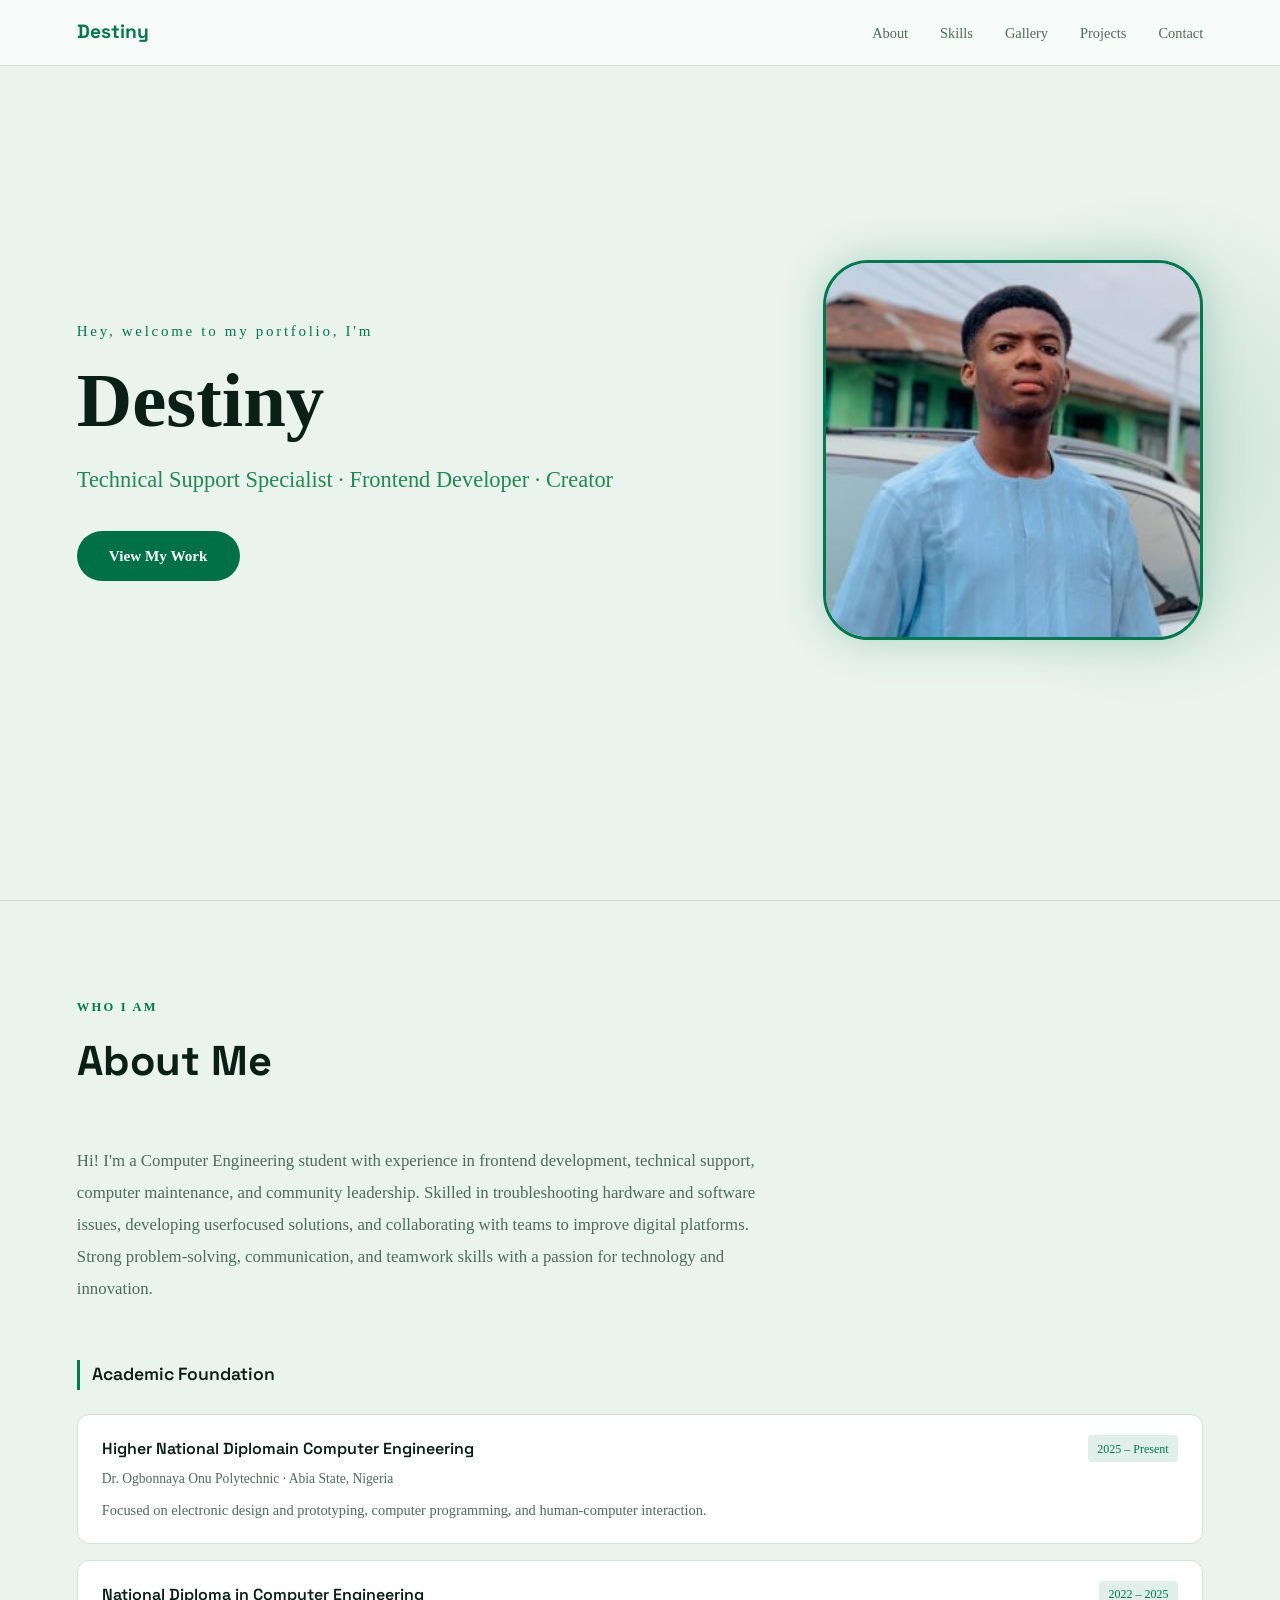
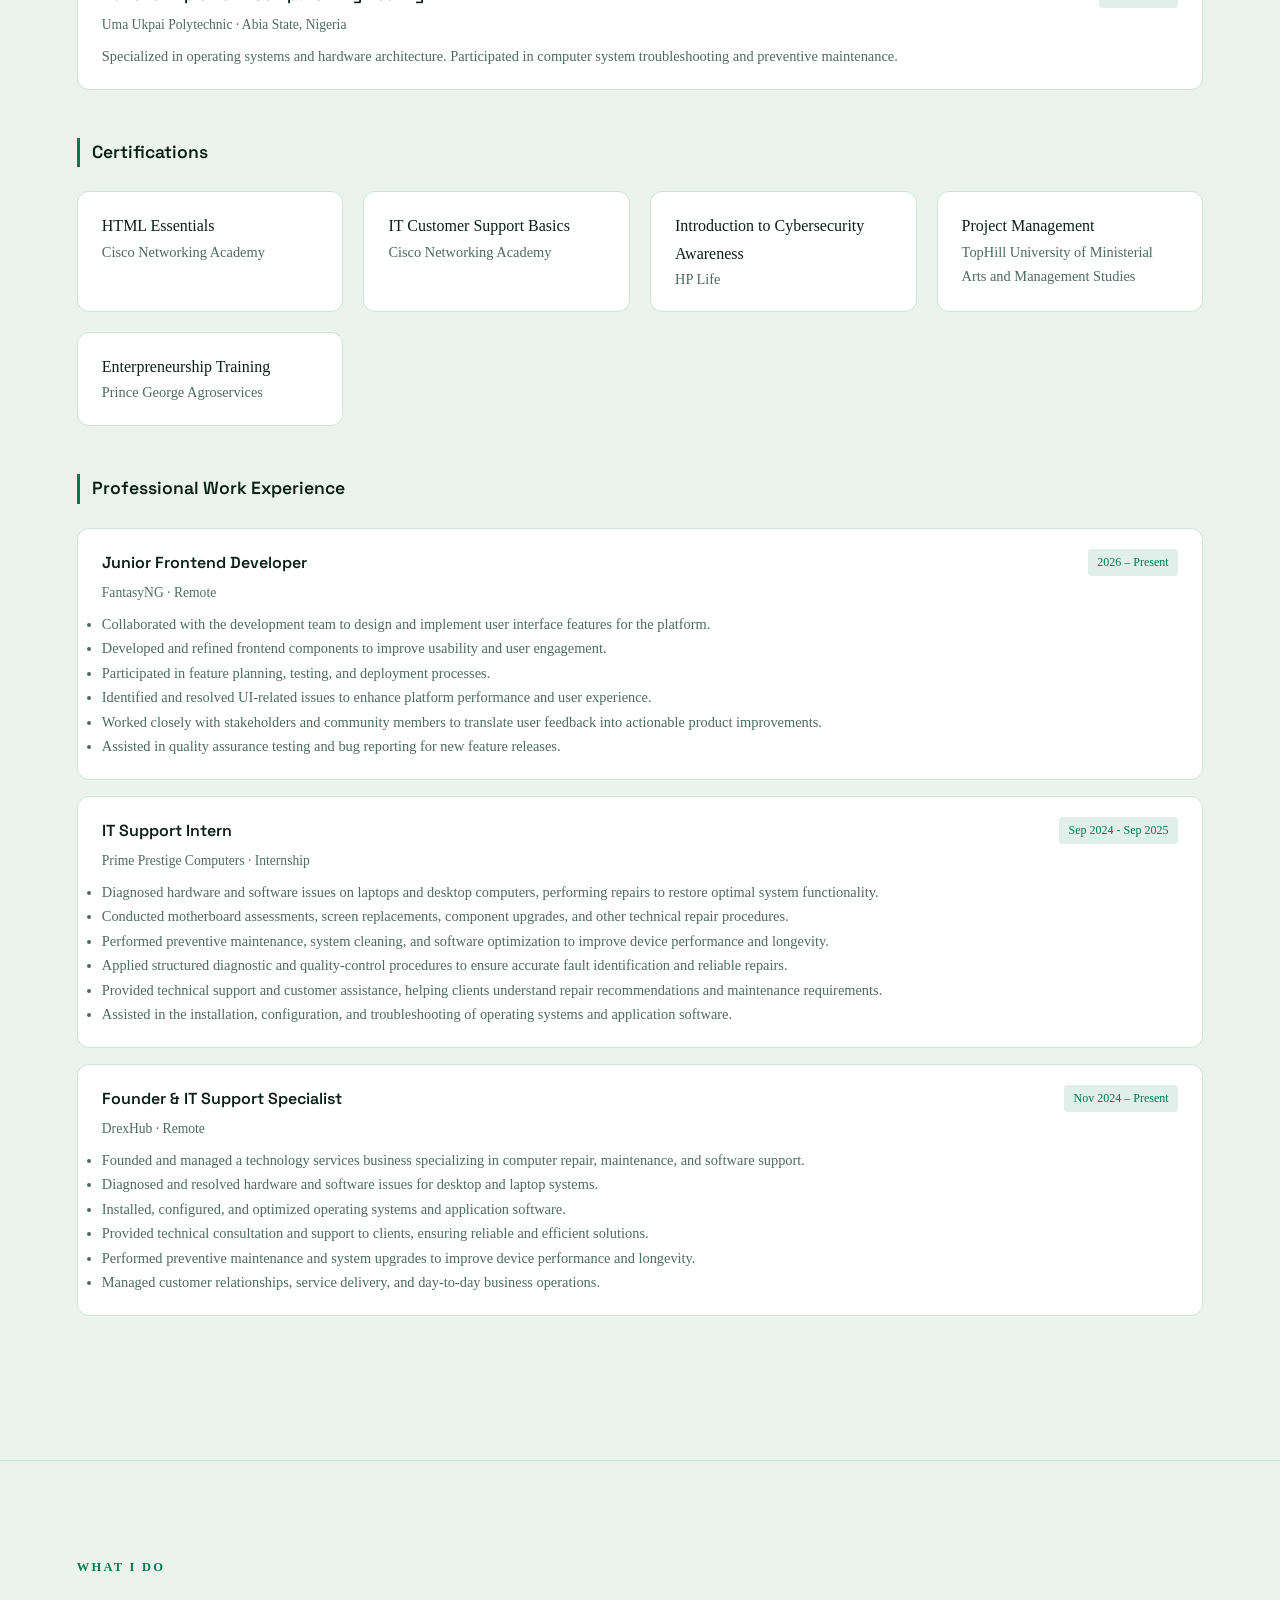
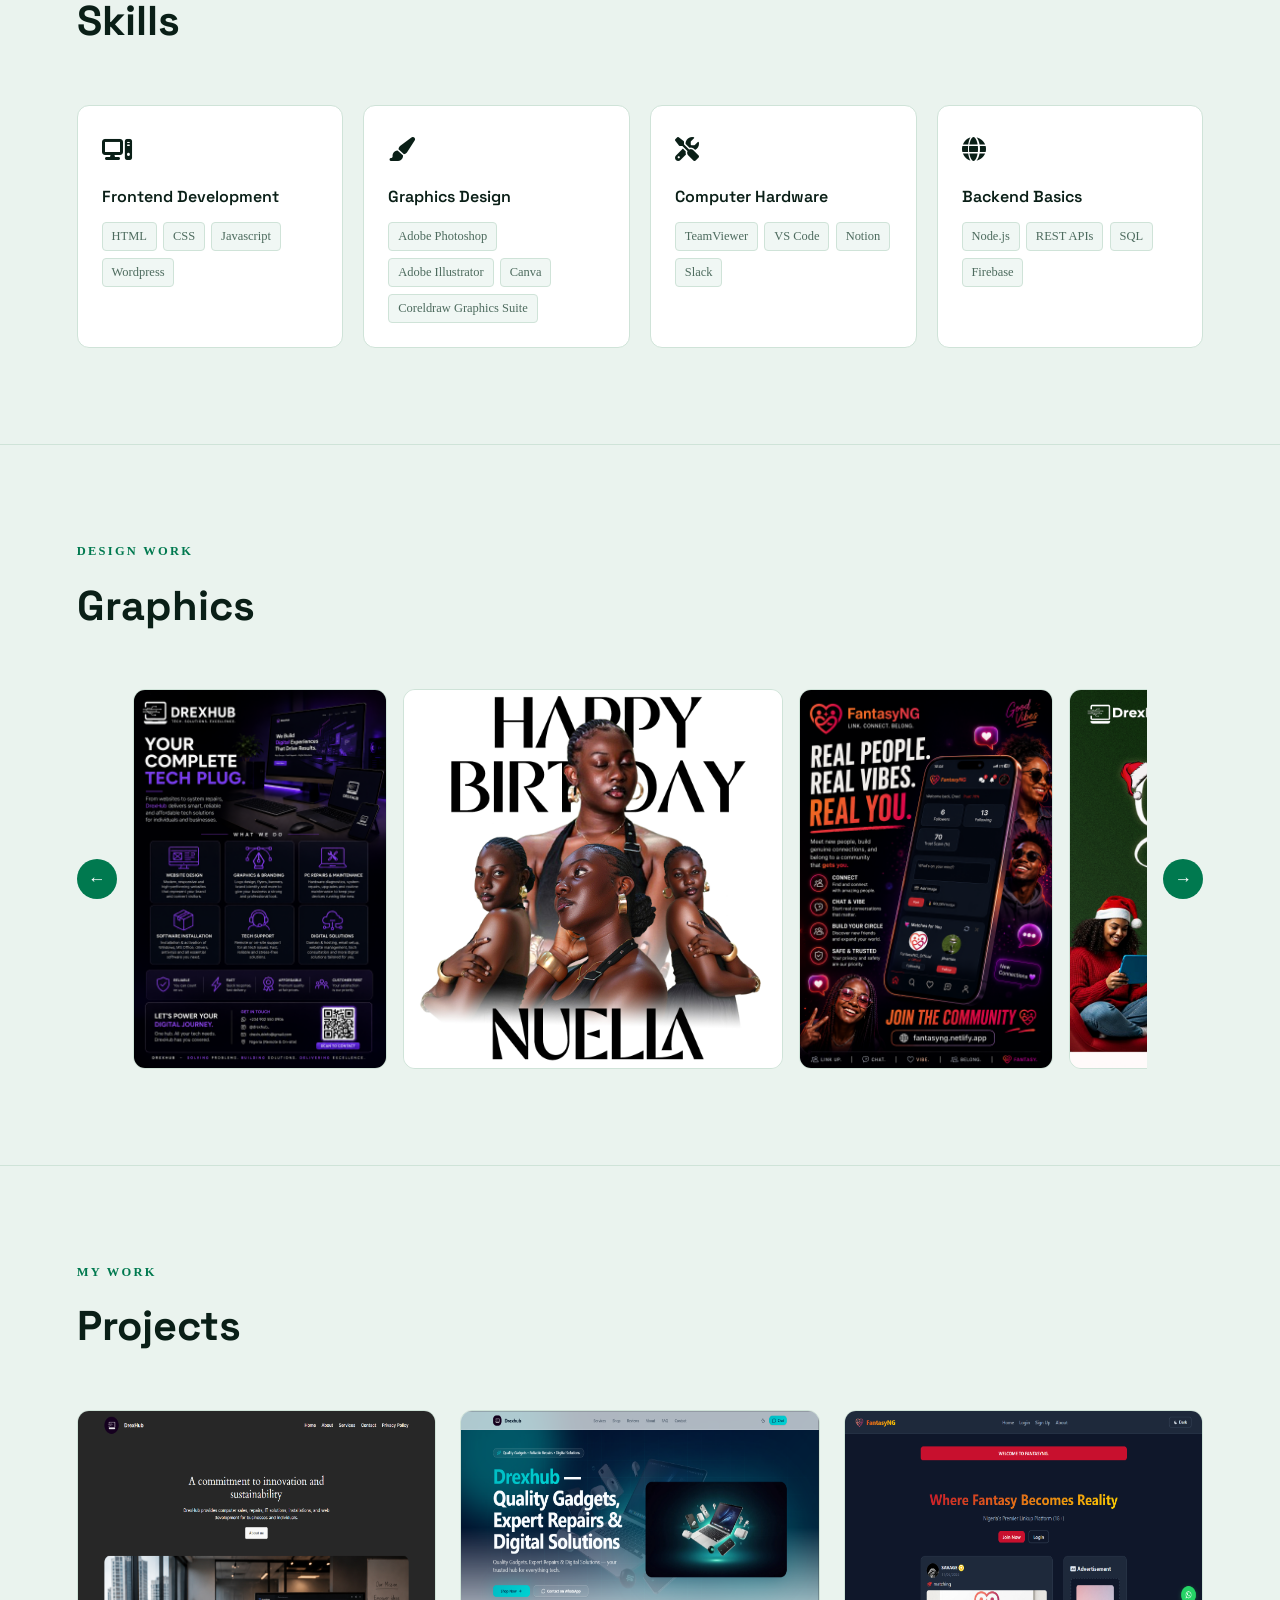
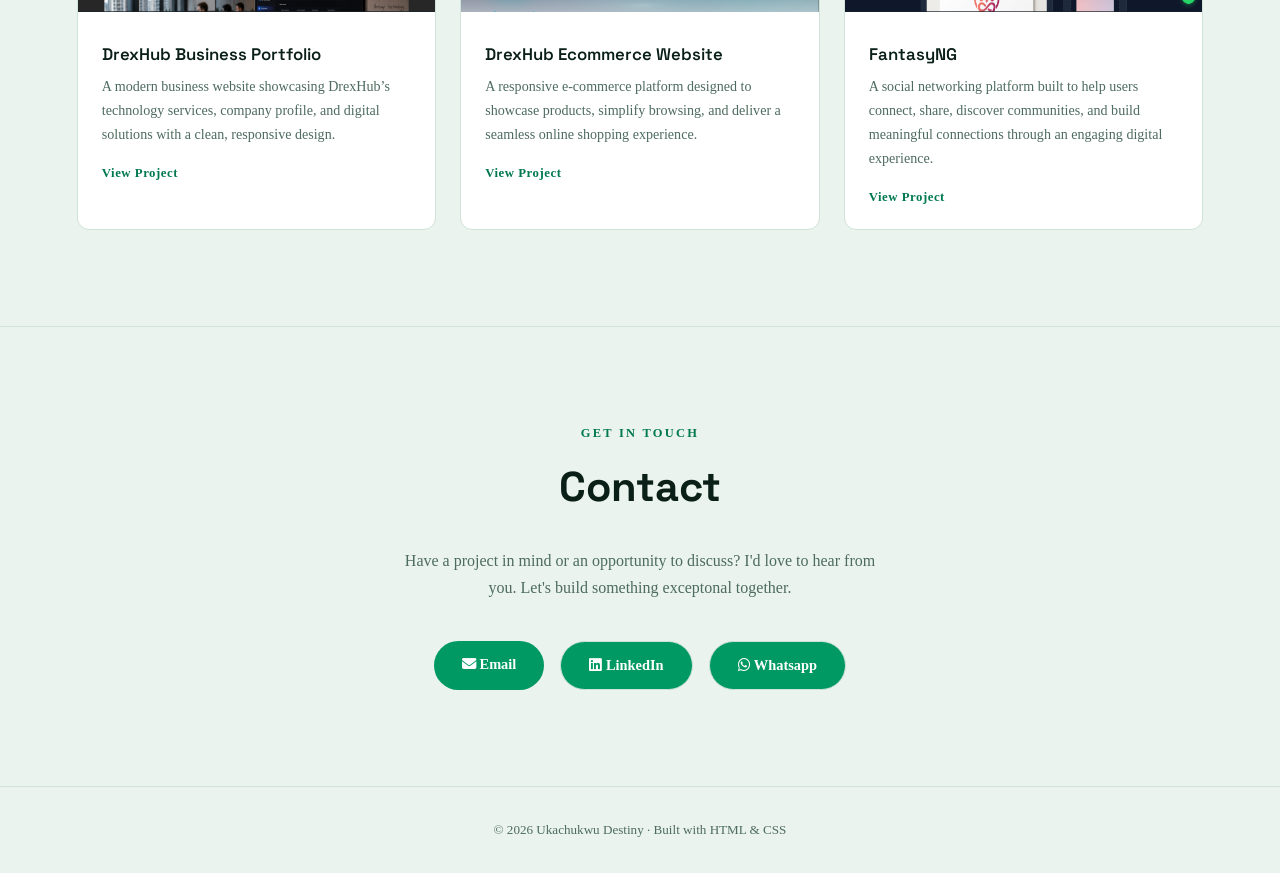
==== index.html @ 44b06218 "finale" ====
<!DOCTYPE html>
<html lang="en">
<head>
  <meta charset="UTF-8">
  <meta name="viewport" content="width=device-width, initial-scale=1.0">
  <title>My Portfolio</title>
  <link rel="stylesheet" href="https://cdnjs.cloudflare.com/ajax/libs/font-awesome/6.5.0/css/all.min.css">
  <link href="https://fonts.googleapis.com/css2?family=Space+Grotesk:wght@400;600;700&family=Inter:wght@300;400;500&display=swap" rel="stylesheet"/>
  <link href="styles.css" rel="stylesheet">
</head>
<body>

  <!-- NAV -->

  <nav>
    <a href="#hero" class="nav-logo">Destiny</a>
    <ul class="nav-links">
      <li><a href="#about">About</a></li>
      <li><a href="#skills">Skills</a></li>
      <li><a href="#gallery">Gallery</a></li>
      <li><a href="#projects">Projects</a></li>
      <li><a href="#contact">Contact</a></li>
    </ul>
  </nav>

  <!-- HERO -->

  <section id="hero" class="fade-up">
    <div class="hero-content">
      <p class="hero-eyebrow">Hey, welcome to my portfolio, I'm</p>
      <h1 class="hero-name">Destiny</h1>
      <p class="hero-title">Technical Support Specialist · Frontend Developer · Creator</p>
      <a href="#projects" class="hero-cta">View My Work</a>
    </div>

    <img src="images/me.png" alt="Ukachukwu Destiny" class="hero-img">

    <div class="hero-bg-circle"></div>
  </section>

  <hr class="divider"/>

  <!-- ABOUT -->

  <section id="about" class="fade-up">
    <p class="section-label">Who I Am</p>
    <h2 class="section-title">About Me</h2>

<p class="about-intro fade-up">
  Hi! I'm a Computer Engineering student with experience in frontend development, technical support, computer maintenance, and community leadership. Skilled in troubleshooting hardware and software issues, developing userfocused solutions, and collaborating with teams to improve digital platforms. Strong problem-solving, communication, and teamwork skills with a passion for technology and innovation.
</p>

<!-- Education -->
<div class="about-block fade-up">
  <h3 class="about-block-title">Academic Foundation</h3>
  <div class="timeline">
    <div class="timeline-card">
      <div class="timeline-card-header">
        <h4>Higher National Diplomain Computer Engineering</h4>
        <span class="timeline-badge">2025 – Present</span>
      </div>
      <p class="timeline-sub">Dr. Ogbonnaya Onu Polytechnic · Abia State, Nigeria</p>
      <p class="timeline-desc">Focused on electronic design and prototyping, computer programming, and human-computer interaction.</p>
    </div>
    <div class="timeline-card">
      <div class="timeline-card-header">
        <h4>National Diploma in Computer Engineering</h4>
        <span class="timeline-badge">2022 – 2025</span>
      </div>
      <p class="timeline-sub">Uma Ukpai Polytechnic · Abia State, Nigeria</p>
      <p class="timeline-desc">Specialized in operating systems and hardware architecture. Participated in computer system troubleshooting and preventive maintenance.</p>
    </div>
  </div>
</div>

<!-- Certifications -->
<div class="about-block fade-up">
  <h3 class="about-block-title">Certifications</h3>
  <div class="cert-grid">
    <div class="cert-pill">HTML Essentials
      <p class="timeline-desc">Cisco Networking Academy</p></div>
    <div class="cert-pill">IT Customer Support Basics
    <p class="timeline-desc">Cisco Networking Academy</p></div>
    <div class="cert-pill">Introduction to Cybersecurity Awareness
      <p class="timeline-desc">HP Life</p></div>
    <div class="cert-pill">Project Management
      <p class="timeline-desc">TopHill University of Ministerial Arts and Management Studies</p></div>
    <div class="cert-pill">Enterpreneurship Training
      <p class="timeline-desc">Prince George Agroservices</p></div>
  </div>
</div>

<!-- Work Experience -->
<div class="about-block fade-up">
  <h3 class="about-block-title">Professional Work Experience</h3>
  <div class="timeline">
    <div class="timeline-card">
      <div class="timeline-card-header">
        <h4>Junior Frontend Developer</h4>
        <span class="timeline-badge">2026 – Present</span>
      </div>
      <p class="timeline-sub">FantasyNG · Remote</p>
      <p class="timeline-desc">
        <ul class="timeline-desc">
            <li>Collaborated with the development team to design and implement user interface features for the platform.</li>
            <li>Developed and refined frontend components to improve usability and user engagement.</li>
            <li>Participated in feature planning, testing, and deployment processes.</li>
            <li>Identified and resolved UI-related issues to enhance platform performance and user experience.</li>
            <li>Worked closely with stakeholders and community members to translate user feedback into actionable product improvements.</li>
            <li>Assisted in quality assurance testing and bug reporting for new feature releases.</li>
        </ul></p>
    </div>
    <div class="timeline-card">
      <div class="timeline-card-header">
        <h4>IT Support Intern</h4>
        <span class="timeline-badge">Sep 2024 - Sep 2025</span>
      </div>
      <p class="timeline-sub">Prime Prestige Computers · Internship</p>
      <p class="timeline-desc">
        <ul class="timeline-desc">
            <li>Diagnosed hardware and software issues on laptops and desktop computers, performing repairs to restore optimal system functionality.</li>
            <li>Conducted motherboard assessments, screen replacements, component upgrades, and other technical repair procedures.</li>
            <li>Performed preventive maintenance, system cleaning, and software optimization to improve device performance and longevity.</li>
            <li>Applied structured diagnostic and quality-control procedures to ensure accurate fault identification and reliable repairs.</li>
            <li>Provided technical support and customer assistance, helping clients understand repair recommendations and maintenance requirements.</li>
            <li>Assisted in the installation, configuration, and troubleshooting of operating systems and application software.</li>
        </ul></p>
    </div>
    <div class="timeline-card">
      <div class="timeline-card-header">
        <h4>Founder & IT Support Specialist</h4>
        <span class="timeline-badge">Nov 2024 – Present</span>
      </div>
      <p class="timeline-sub">DrexHub · Remote</p>
      <p class="timeline-desc">
        <ul class="timeline-desc">
          <li>Founded and managed a technology services business specializing in computer repair, maintenance, and software support.</li>
          <li>Diagnosed and resolved hardware and software issues for desktop and laptop systems.</li>
          <li>Installed, configured, and optimized operating systems and application software.</li>
          <li>Provided technical consultation and support to clients, ensuring reliable and efficient solutions.</li>
          <li>Performed preventive maintenance and system upgrades to improve device performance and longevity.</li>
          <li>Managed customer relationships, service delivery, and day-to-day business operations.</li>
        </ul></p>
    </div>
  </div>
</div>

  </section>

  <hr class="divider"/>

  <!-- SKILLS -->

  <section id="skills" class="fade-up">
    <p class="section-label">What I Do</p>
    <h2 class="section-title">Skills</h2>
    <div class="skills-grid">
      <div class="skill-card">
        <div class="skill-card-icon"><i class="fa-solid fa-computer"></i></div>
        <h3>Frontend Development</h3>
        <div class="skill-tags">
          <span class="skill-tag">HTML</span>
          <span class="skill-tag">CSS</span>
          <span class="skill-tag">Javascript</span>
          <span class="skill-tag">Wordpress</span>
        </div>
      </div>
      <div class="skill-card">
        <div class="skill-card-icon"><i class="fa-solid fa-paintbrush"></i></div>
        <h3>Graphics Design</h3>
        <div class="skill-tags">
          <span class="skill-tag">Adobe Photoshop</span>
          <span class="skill-tag">Adobe Illustrator</span>
          <span class="skill-tag">Canva</span>
          <span class="skill-tag">Coreldraw Graphics Suite</span>
        </div>
      </div>
      <div class="skill-card">
        <div class="skill-card-icon"><i class="fa-solid fa-tools"></i></div>
        <h3>Computer Hardware</h3>
        <div class="skill-tags">
          <span class="skill-tag">TeamViewer</span>
          <span class="skill-tag">VS Code</span>
          <span class="skill-tag">Notion</span>
          <span class="skill-tag">Slack</span>
        </div>
      </div>
      <div class="skill-card">
        <div class="skill-card-icon"><i class="fa-solid fa-globe"></i></div>
        <h3>Backend Basics</h3>
        <div class="skill-tags">
          <span class="skill-tag">Node.js</span>
          <span class="skill-tag">REST APIs</span>
          <span class="skill-tag">SQL</span>
          <span class="skill-tag">Firebase</span>
        </div>
      </div>
    </div>
  </section>

<hr class="divider"/>

<!-- GALLERY -->

<section id="gallery" class="fade-up">
  <p class="section-label">Design Work</p>
  <h2 class="section-title">Graphics</h2>
  <div class="carousel">
    <button class="carousel-btn prev">&#8592;</button>
    <div class="carousel-track">
      <img src="images/Drexads.png" alt="Design 1">
      <img src="images/ella.jpg" alt="Design 2">
      <img src="images/Fantasy Ads.png" alt="Design 3">
      <img src="images/xmas sales.png" alt="Design 4">
      <img src="images/DrexHub July.png" alt="Design 5">
      <img src="images/Untitled-1.png" alt="Design 6">
      <img src="images/THANKS.jpg" alt="Design 7">
      <img src="images/work.jpg" alt="Design 8">
    </div>
    <button class="carousel-btn next">&#8594;</button>
  </div>
</section>

  <hr class="divider"/>

  <!-- PROJECTS -->

  <section id="projects" class="fade-up">
    <p class="section-label">My Work</p>
    <h2 class="section-title">Projects</h2>
    <div class="projects-grid">
      <div class="project-card">
        <div class="project-thumb">
          <img src="images/drexhubportfolio.png" alt="Drexhub Business Portfolio" height="100%" width="100%">
        </div>
        <div class="project-body">
          <h3>DrexHub Business Portfolio</h3>
          <p>A modern business website showcasing DrexHub’s technology services, company profile, and digital solutions with a clean, responsive design.</p>
          <div class="project-links">
            <a href="https://drexhub.vercel.app" class="project-link" target="_blank">View Project</a>
          </div>
        </div>
      </div>
      <div class="project-card">
        <div class="project-thumb">
          <img src="images/drexhubecommerce.png" alt="Drexhub Ecommerce Website" height="100%" width="100%">
        </div>
        <div class="project-body">
          <h3>DrexHub Ecommerce Website</h3>
          <p>A responsive e-commerce platform designed to showcase products, simplify browsing, and deliver a seamless online shopping experience.</p>
          <div class="project-links">
            <a href="https://drexhub.lovable.app" class="project-link" target="_blank">View Project</a>
          </div>
        </div>
      </div>
      <div class="project-card">
        <div class="project-thumb">
          <img src="images/fantasyng.png" alt="FantasyNG Website" width="100%" height="100%">
        </div>
        <div class="project-body">
          <h3>FantasyNG</h3>
          <p>A social networking platform built to help users connect, share, discover communities, and build meaningful connections through an engaging digital experience.</p>
          <div class="project-links">
            <a href="https://fantasyng.netlify.app" class="project-link" target="_blank">View Project</a>
          </div>
        </div>
      </div>
    </div>
  </section>

  <hr class="divider"/>

  <!-- CONTACT -->

  <section id="contact" class="fade-up">
    <p class="section-label">Get In Touch</p>
    <h2 class="section-title">Contact</h2>
    <p class="contact-sub">Have a project in mind or an opportunity to discuss? I'd love to hear from you. Let's build something exceptonal together.</p>
    <div class="contact-links">
      <a href="mailto:ukachukwudestiny07@gmail.com" class="contact-btn primary"><i class="fa-solid fa-envelope"></i> Email</a>
      <a href="https://linkedin.com" class="contact-btn secondary" target="_blank"><i class="fa-brands fa-linkedin"></i> LinkedIn</a>
      <a href="https://api.whatsapp.com/send/?phone=2348028017636" class="contact-btn secondary" target="_blank"><i class="fa-brands fa-whatsapp"></i> Whatsapp</a>
    </div>
  </section>

  <!-- FOOTER -->

  <footer>
    <p>© 2026 Ukachukwu Destiny · Built with HTML & CSS</p>
  </footer>

  <!-- SCRIPTS -->

<script defer>
  const observer = new IntersectionObserver((entries) => {
  entries.forEach(e => {
    if (e.isIntersecting) e.target.classList.add('visible');
  });
}, {threshold: 0.1});
document.querySelectorAll('.fade-up').forEach(el => observer.observe(el));

const track = document.querySelector('.carousel-track');
document.querySelector('.next').addEventListener('click', () => {
  track.scrollBy({left: 320, behavior: "smooth"});
});
document.querySelector('.prev').addEventListener('click', () => {
  track.scrollBy({left: -320, behavior: "smooth"});
});

</script>
</body>
</html>
---- styles.css ----
*, *::before, *::after { box-sizing: border-box; margin: 0; padding: 0; }

:root {
  --bg:        #eaf3ee;
  --surface:   #ffffff;
  --accent:    #00794f;
  --accent-dim:#a9d9c3;
  --text:      #0a1f17;
  --muted:     #4d6b5e;
  --border:    #cfe3d8;
  --radius:    12px;
}

html { scroll-behavior: smooth; }

body {
  font-family: 'Times New Roman', Times, serif;
  background: var(--bg);
  color: var(--text);
  line-height: 1.7;
}

.fade-up {
  opacity: 0;
  transform: translateY(30px);
  transition: opacity 1.5s ease, transform 1.5s ease;
}
.fade-up.visible {
  opacity: 1;
  transform: translateY(0);
}

/* ── NAV ── */
nav {
  position: fixed; top: 0; width: 100%; z-index: 100;
  background: #f7fbf9;
  backdrop-filter: blur(12px);
  border-bottom: 1px solid var(--border);
  display: flex; justify-content: space-between; align-items: center;
  padding: 1rem 6%;
}
.nav-logo {
  font-family: 'Space Grotesk', sans-serif;
  font-weight: 700; font-size: 1.2rem;
  color: var(--accent);
  text-decoration: none;
}
.nav-links { display: flex; gap: 2rem; list-style: none; }
.nav-links a {
  color: var(--muted); text-decoration: none;
  font-size: 0.9rem; font-weight: 500;
  transition: color 0.2s;
}
.nav-links a:hover { color: #007048; }


/* ── HERO ── */
#hero {
  min-height: 100vh;
  display: flex; align-items: center;
  padding: 0 6%;
  position: relative; overflow: hidden;
}
.hero-content { max-width: 700px; }
.hero-eyebrow {
  font-size: 15px; letter-spacing: 0.18em;
  color: var(--accent); font-weight: 500; margin-bottom: 1rem;
}

.hero-name {
  font-family:'Times New Roman', Times, serif;
  font-size: clamp(2.8rem, 6vw, 5rem);
  font-weight: 700; line-height: 1.05;
  margin-bottom: 0.4rem;
}
.hero-name span {
  display: inline-block;
  position: relative;
}
.hero-name span::after {
  content: '';
  position: absolute; bottom: 4px; left: 0;
  width: 100%; height: 4px;
  background: var(--accent);
  border-radius: 2px;
  box-shadow: 0 0 16px var(--accent);
  animation: glow-line 2.5s ease-in-out infinite alternate;
}
@keyframes glow-line {
  from { opacity: 0.6; box-shadow: 0 0 8px var(--accent); }
  to   { opacity: 1;   box-shadow: 0 0 24px var(--accent); }
}
.hero-title {
  font-size: clamp(1.1rem, 2vw, 1.4rem);
  color: #1f8a52; margin: 1.2rem 0 2rem;
  font-weight: 300;
}
.hero-cta {
  display: inline-block;
  padding: 0.75rem 2rem;
  background: #007048; color: #fff;
  text-decoration: none; border-radius: 100px;
  font-weight: 600; font-size: 0.95rem;
  transition: opacity 0.2s, transform 0.2s;
}
.hero-cta:hover { opacity: 0.88; transform: translateY(-2px); }
.hero-bg-circle {
  position: absolute; right: -10%; top: 50%;
  transform: translateY(-50%);
  width: 520px; height: 520px;
  background: radial-gradient(circle, #007048 0%, transparent 70%);
  opacity: 0.15;
  border-radius: 50%; pointer-events: none;
}

/* ── HERO IMAGE ── */
.hero-img {
  position: absolute;      /* takes it out of flow so it doesn't push text */
  right: 6%;               /* matches your section padding */
  top: 50%;
  transform: translateY(-50%);
  width: 380px;
  height: 380px;
  border-radius: 12%;
  object-fit: cover;
  border: 3px solid var(--accent);
  box-shadow: 0 0 40px rgba(0,121,79,0.25);
  z-index: 2;
}

/* Make space so text doesn't go under the image on desktop */
#hero { padding-right: 38%; }

/* Mobile: hide or stack it */
@media (max-width: 980px) {
  .hero-img { display: none; }   /* hide on tablet/phone. Or remove this to show it centered */
  #hero { padding-right: 6%; }   /* remove the extra space on mobile */
}

/* ── SECTIONS ── */
section { padding: 6rem 6%; }
.section-label {
  font-size: 0.78rem; letter-spacing: 0.18em;
  text-transform: uppercase; color: var(--accent);
  font-weight: 600; margin-bottom: 0.5rem;
}
.section-title {
  font-family: 'Space Grotesk', sans-serif;
  font-size: clamp(1.8rem, 3.5vw, 2.6rem);
  font-weight: 700; margin-bottom: 3rem;
}
.divider {
  border: none; border-top: 1px solid var(--border);
}

/* ── ABOUT ── */
.about-intro {
  max-width: 680px;
  color: var(--muted); font-size: 1.05rem;
  margin-bottom: 3.5rem; line-height: 1.9;
}

.about-block { margin-bottom: 3rem; }
.about-block-title {
  font-family: 'Space Grotesk', sans-serif;
  font-size: 1.1rem; font-weight: 600;
  color: var(--text);
  border-left: 3px solid var(--accent);
  padding-left: 0.75rem;
  margin-bottom: 1.5rem;
}

/* Timeline cards */
.timeline { display: flex; flex-direction: column; gap: 1rem; }
.timeline-card {
  background: var(--surface);
  border: 1px solid var(--border);
  border-radius: var(--radius);
  padding: 1.25rem 1.5rem;
  position: relative;
  transition: border-color 0.2s;
}
.timeline-card:hover { border-color: var(--accent-dim); }
.timeline-card-header {
  display: flex; justify-content: space-between;
  align-items: flex-start; gap: 1rem;
  margin-bottom: 0.3rem;
}
.timeline-card h4 {
  font-family: 'Space Grotesk', sans-serif;
  font-size: 1rem; font-weight: 600;
}
.timeline-badge {
  font-size: 0.75rem; color: var(--accent);
  background: rgba(0,121,79,0.12);
  border-radius: 4px; padding: 0.2rem 0.6rem;
  white-space: nowrap; font-weight: 500;
}
.timeline-sub {
  font-size: 0.85rem; color: var(--muted);
  margin-bottom: 0.5rem;
}
.timeline-desc {
  font-size: 0.9rem; color: var(--muted); line-height: 1.7;
}

/* Cert pills */
.cert-grid {
  display: grid;
  grid-template-columns: repeat(auto-fit, minmax(260px, 1fr));
  gap: 1.25rem;
}
.cert-pill {
 background: var(--surface);
  border: 1px solid var(--border);
  border-radius: var(--radius);
  padding: 1.25rem 1.5rem;
  position: relative;
  transition: border-color 0.2s;
}
.cert-pill:hover { border-color: var(--accent); }


/* ── SKILLS ── */
.skills-grid {
  display: grid;
  grid-template-columns: repeat(auto-fit, minmax(260px, 1fr));
  gap: 1.25rem;
}
.skill-card {
  background: var(--surface);
  border: 1px solid var(--border);
  border-radius: var(--radius);
  padding: 1.5rem;
  transition: border-color 0.2s, transform 0.2s;
}
.skill-card:hover { border-color: var(--accent-dim); transform: translateY(-3px); }
.skill-card-icon {
  font-size: 1.5rem; margin-bottom: 0.75rem;
}
.skill-card h3 {
  font-family: 'Space Grotesk', sans-serif;
  font-size: 1rem; font-weight: 600;
  margin-bottom: 0.75rem;
}
.skill-tags { display: flex; flex-wrap: wrap; gap: 0.4rem; }
.skill-tag {
  font-size: 0.78rem; color: var(--muted);
  background: rgba(0,121,79,0.06);
  border: 1px solid var(--border);
  border-radius: 4px; padding: 0.2rem 0.55rem;
}

/* GALLERY */
.carousel {
  position: relative;
  display: flex;
  align-items: center;
  gap: 1rem;
}
.carousel-track {
  display: flex;
  gap: 1rem;
  overflow: hidden;
  scroll-snap-type: x mandatory;
  scroll-behavior: smooth;
  width: 100%;
}
.carousel-track img {
  min-width: fit-content;
  height: 380px;
  object-fit: cover;
  border-radius: var(--radius);
  border: 1px solid var(--border);
  scroll-snap-align: start;
}
.carousel-btn {
  background: var(--accent);
  color: #fff;
  border: none;
  border-radius: 50%;
  width: 40px; height: 40px;
  font-size: 1.1rem;
  cursor: pointer;
  flex-shrink: 0;
  transition: opacity 0.2s;
}
.carousel-btn:hover { opacity: 0.8; }


/* ── PROJECTS ── */
.projects-grid {
  display: grid;
  grid-template-columns: repeat(auto-fit, minmax(300px, 1fr));
  gap: 1.5rem;
}
.project-card {
  background: var(--surface);
  border: 1px solid var(--border);
  border-radius: var(--radius);
  overflow: hidden;
  transition: border-color 0.2s, transform 0.2s;
}
.project-card:hover { border-color: var(--accent-dim); transform: translateY(-4px); }
.project-thumb {
  width: 100%;
  aspect-ratio: 16 / 9;
  object-fit: cover;
  display: block;
}
.project-body { padding: 1.25rem 1.5rem; }
.project-body h3 {
  font-family: 'Space Grotesk', sans-serif;
  font-size: 1.05rem; font-weight: 600;
  margin-bottom: 0.4rem;
}
.project-body p {
  font-size: 0.88rem; color: var(--muted);
  line-height: 1.7; margin-bottom: 1rem;
}
.project-links { display: flex; gap: 1rem; }
.project-link {
  font-size: 0.8rem; font-weight: 600;
  color: var(--accent); text-decoration: none;
  letter-spacing: 0.04em;
  transition: opacity 0.2s;
}
.project-link:hover { opacity: 0.7; }

/* ── CONTACT ── */
#contact { text-align: center; }
#contact .section-label,
#contact .section-title { text-align: center; }
.contact-sub {
  color: var(--muted); max-width: 480px;
  margin: -1.5rem auto 2.5rem; font-size: 1rem;
}
.contact-links {
  display: flex; justify-content: center;
  flex-wrap: wrap; gap: 1rem;
}
.contact-btn {
  display: inline-block;
  padding: 0.7rem 1.75rem;
  border-radius: 50px; font-weight: 600;
  font-size: 0.9rem; text-decoration: none;
  transition: opacity 0.2s, transform 0.2s;
}
.contact-btn:hover { opacity: 0.85; transform: translateY(-2px); }
.contact-btn.primary { background: #009964; color: #fff; }
.contact-btn.secondary {
  border: 1px solid var(--border);
  color: #fff; background:#009964;
}

/* ── FOOTER ── */
footer {
  text-align: center; padding: 2rem 6%;
  border-top: 1px solid var(--border);
  font-size: 0.82rem; color: var(--muted);
}

/* ── RESPONSIVE ── */
@media (max-width: 640px) {
  nav { padding: 1rem 4%; }
  .nav-links { gap: 1.2rem; }
  section { padding: 4rem 5%; }
  .hero-bg-circle { display: none; }
}

@media (prefers-reduced-motion: reduce) {
  .hero-name span::after { animation: none; }
  * { transition: none !important; }
}
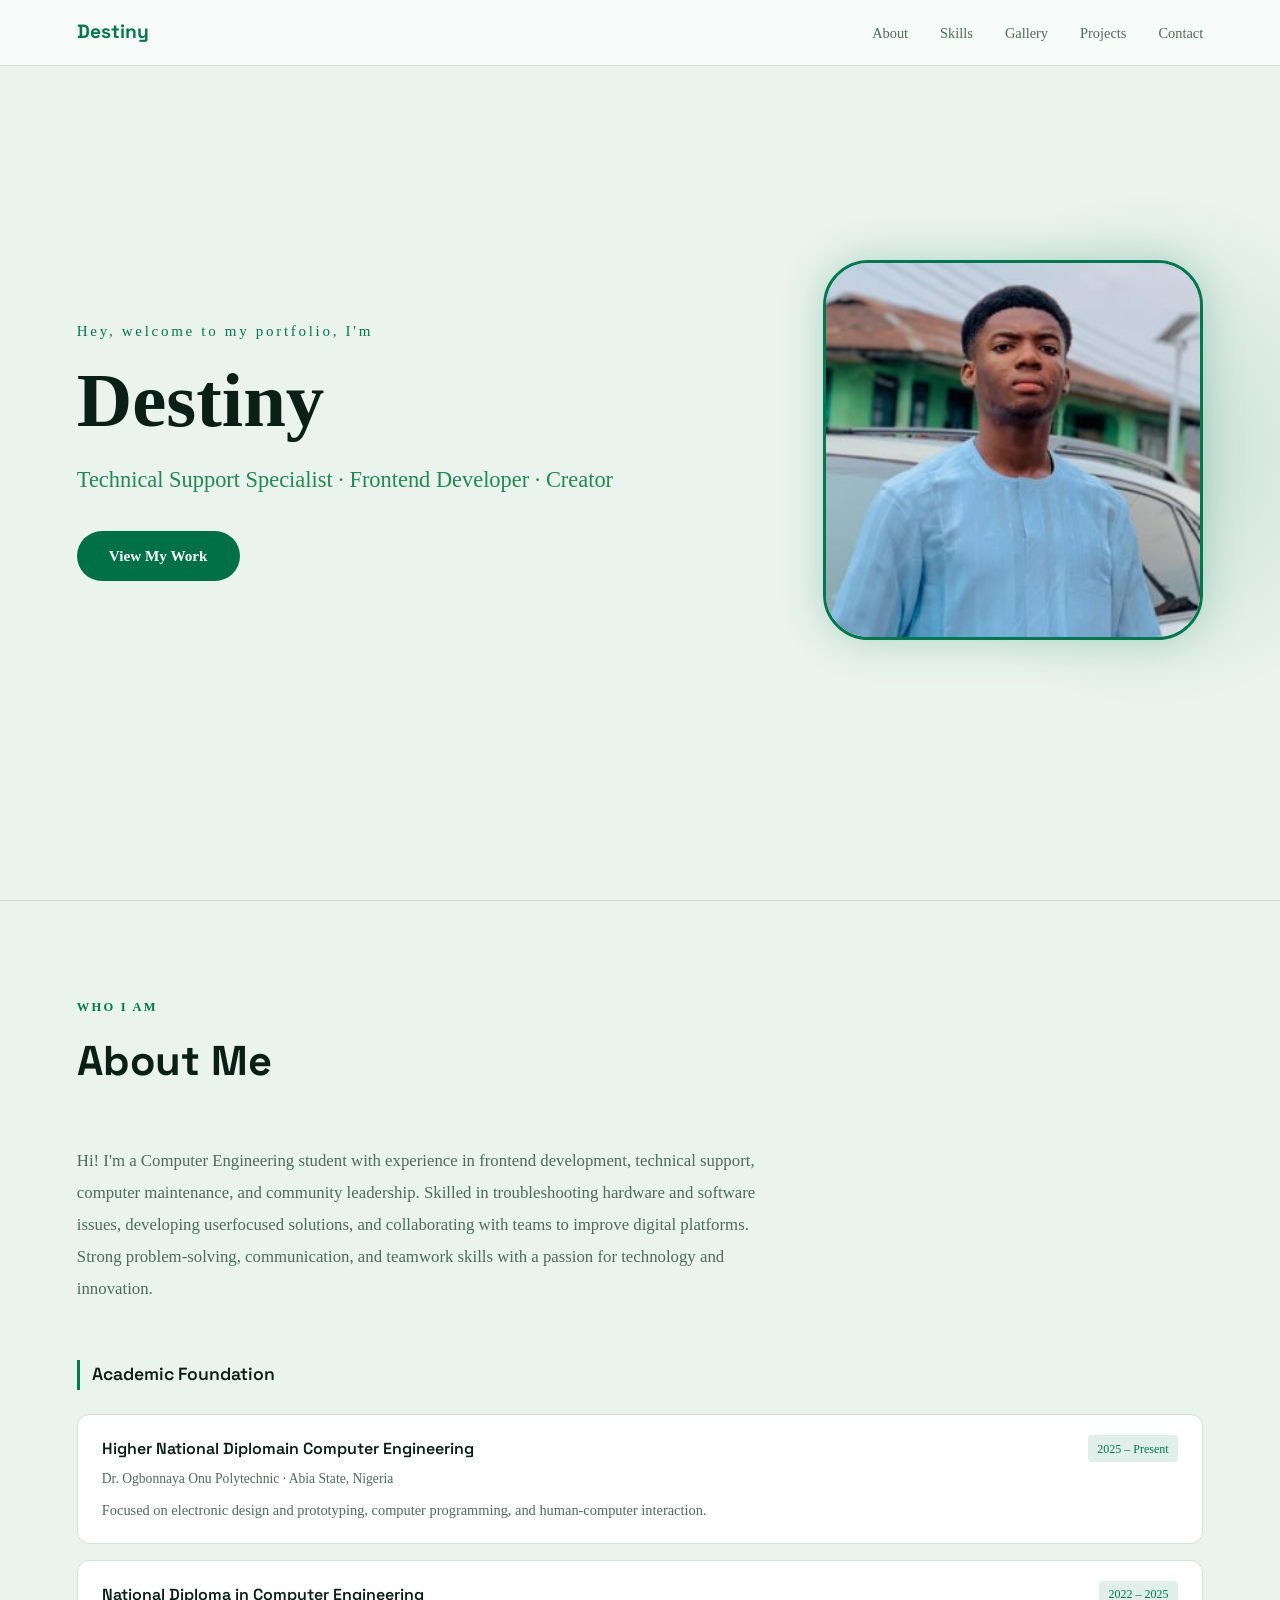
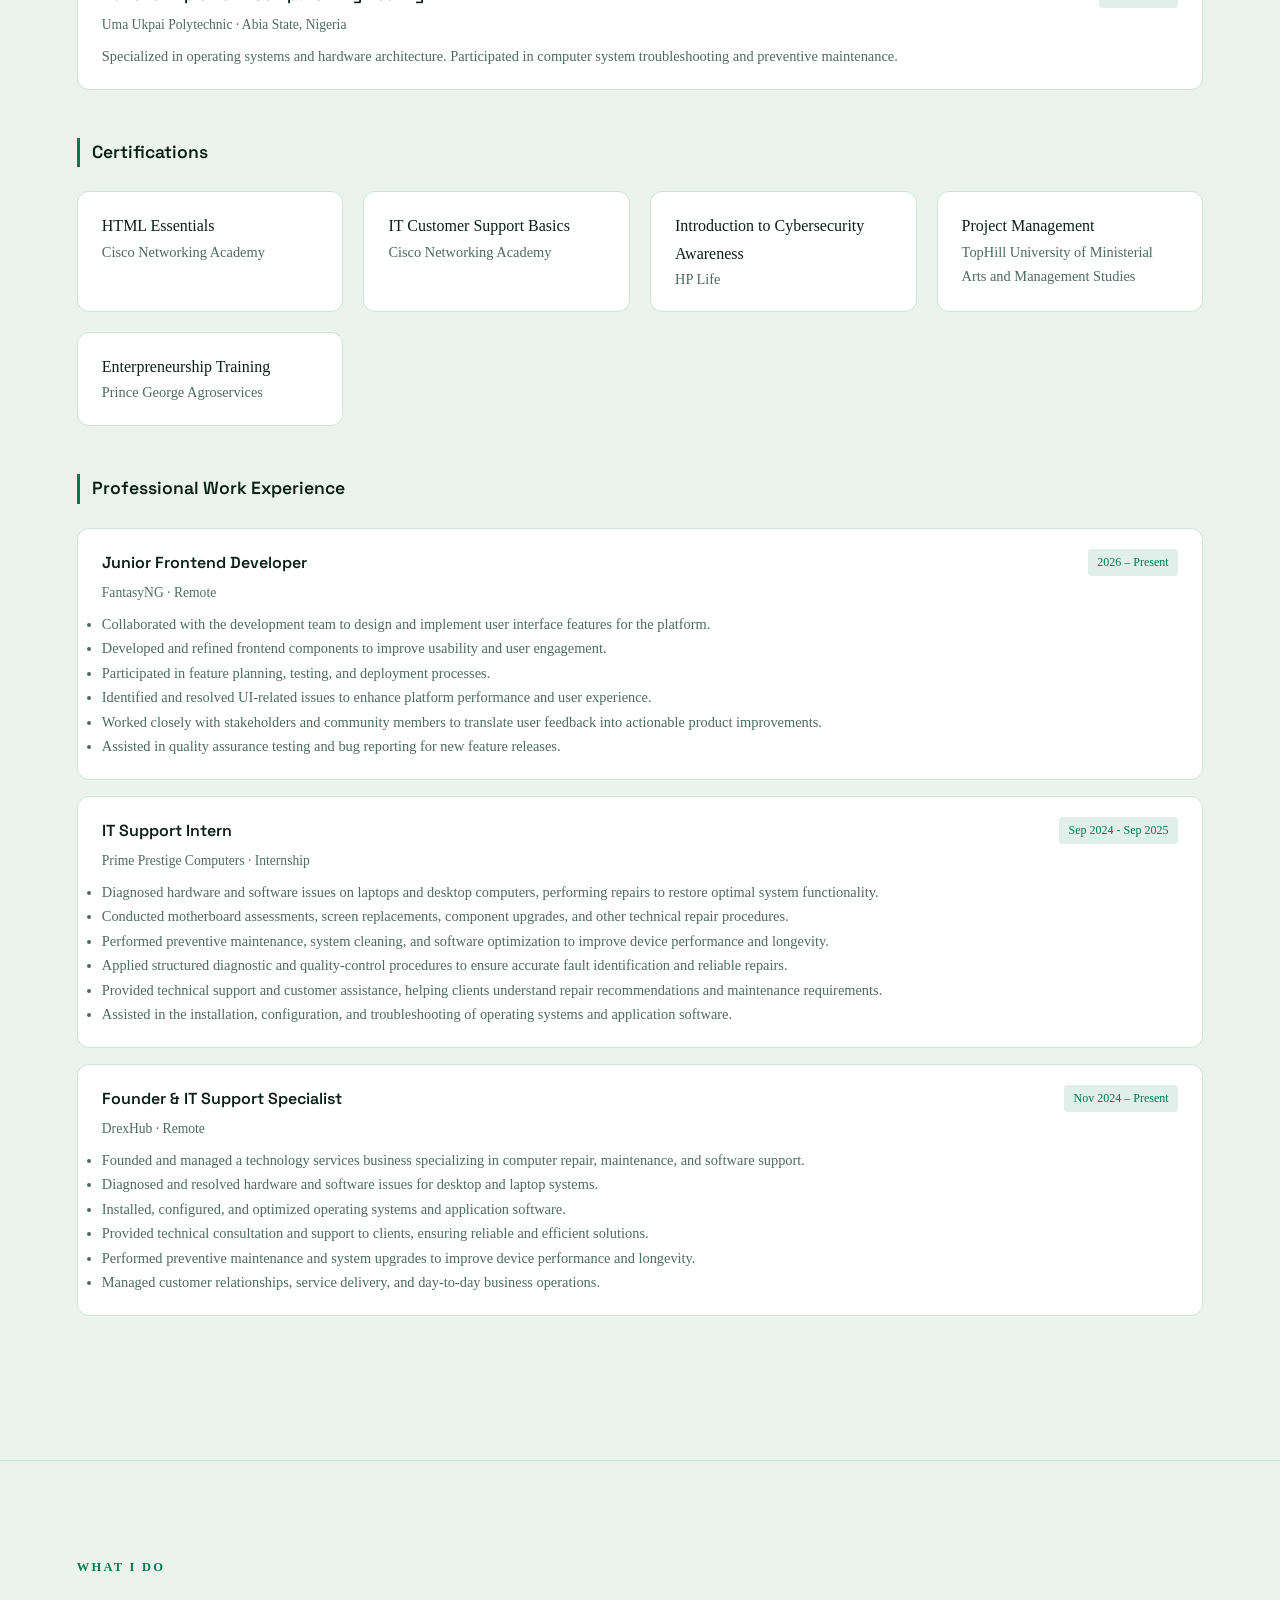
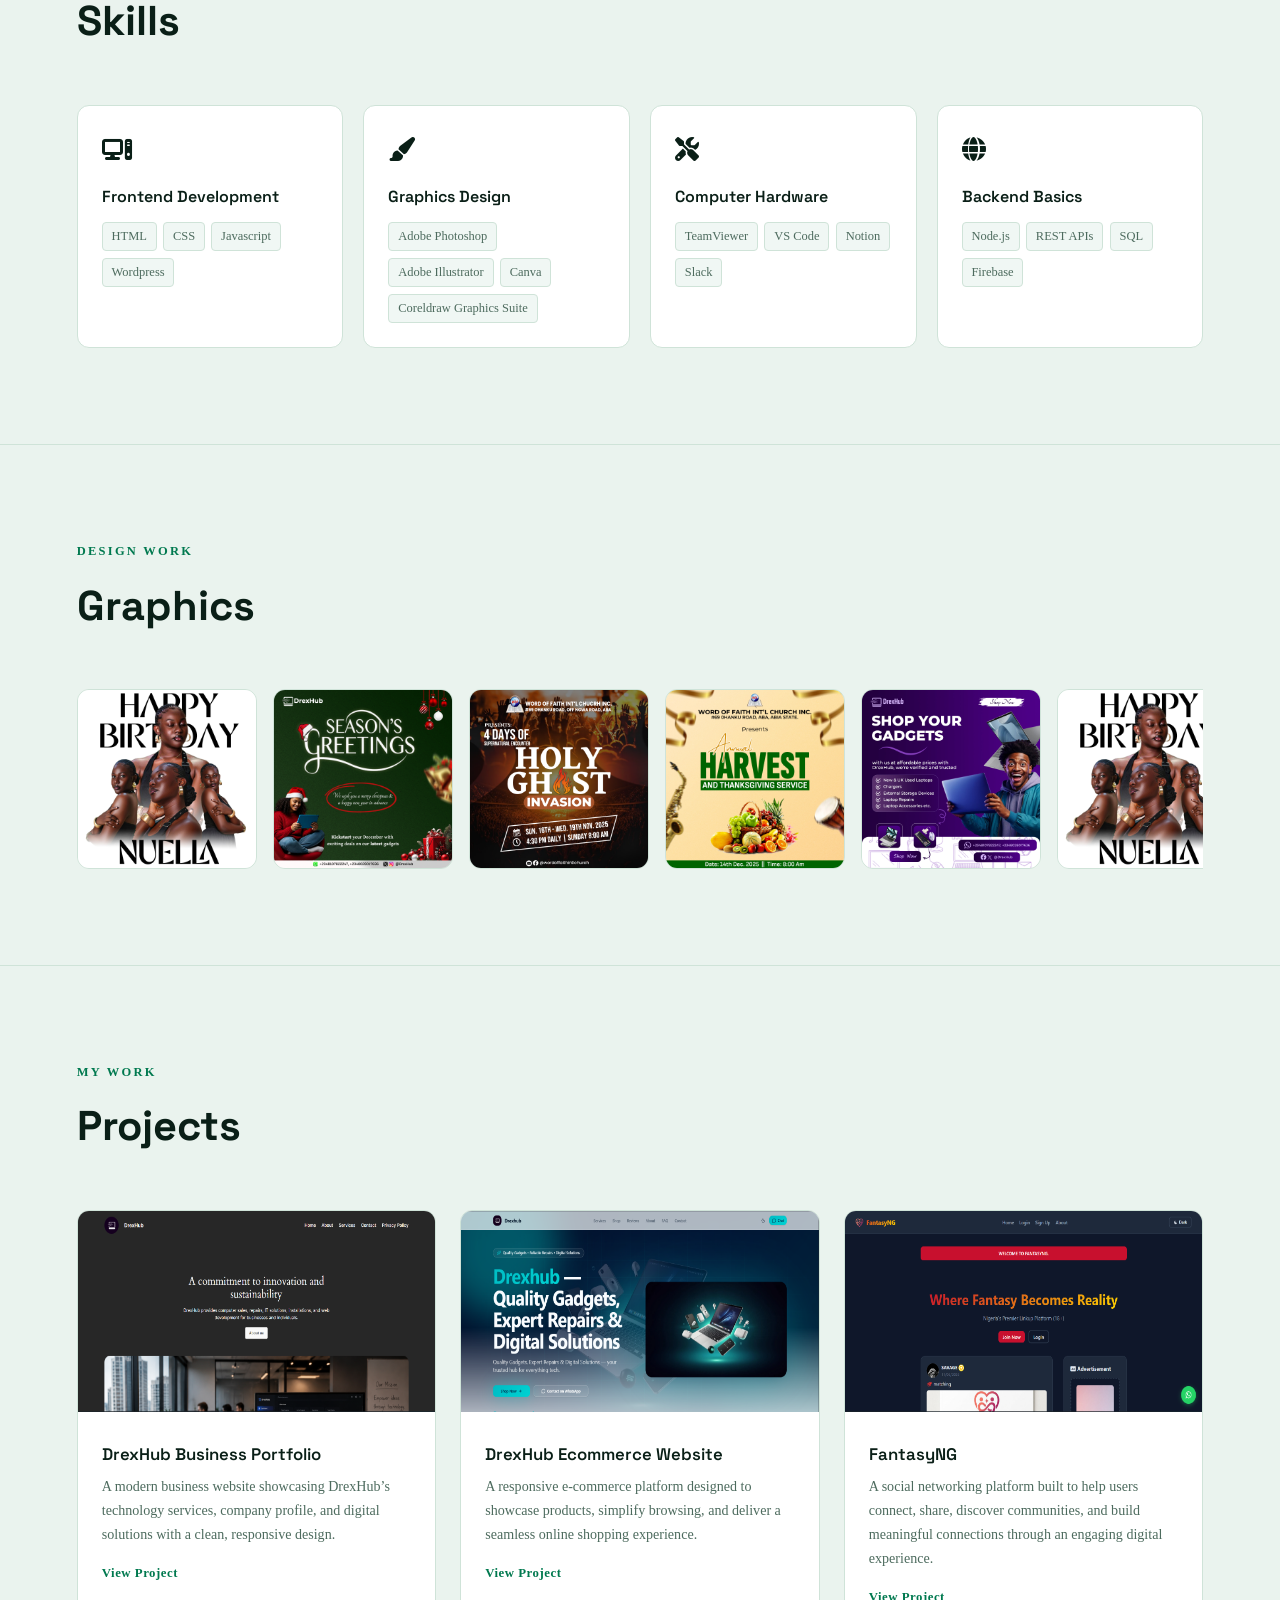
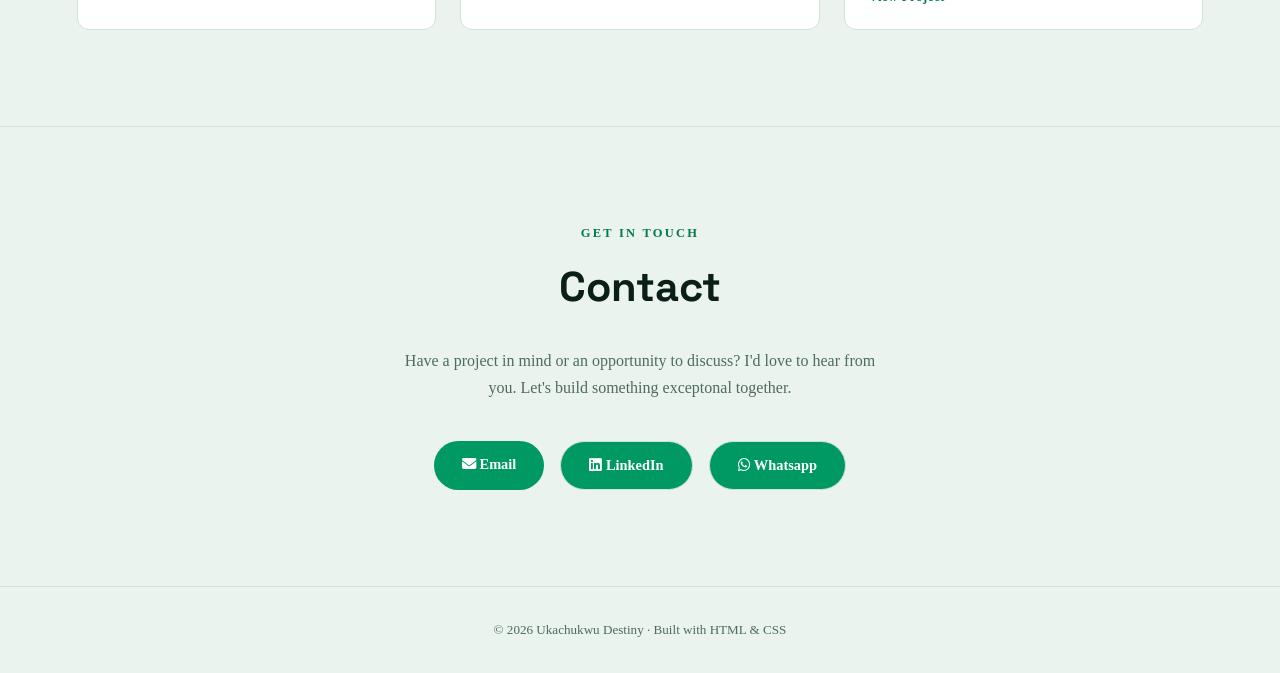
==== commit 5421531e: "done" ====
--- a/index.html
+++ b/index.html
@@ -206,18 +206,21 @@
   <p class="section-label">Design Work</p>
   <h2 class="section-title">Graphics</h2>
   <div class="carousel">
-    <button class="carousel-btn prev">&#8592;</button>
     <div class="carousel-track">
-      <img src="images/Drexads.png" alt="Design 1">
-      <img src="images/ella.jpg" alt="Design 2">
-      <img src="images/Fantasy Ads.png" alt="Design 3">
-      <img src="images/xmas sales.png" alt="Design 4">
-      <img src="images/DrexHub July.png" alt="Design 5">
-      <img src="images/Untitled-1.png" alt="Design 6">
-      <img src="images/THANKS.jpg" alt="Design 7">
-      <img src="images/work.jpg" alt="Design 8">
-    </div>
-    <button class="carousel-btn next">&#8594;</button>
+      <img src="images/ella.jpg" alt="Design 1">
+      <img src="images/xmas sales.png" alt="Design 2">
+      <img src="images/Untitled-1.png" alt="Design 3">
+      <img src="images/THANKS.jpg" alt="Design 4">
+      <img src="images/work.jpg" alt="Design 5">
+
+      <!-- loop -->
+
+      <img src="images/ella.jpg" alt="Design 1">
+      <img src="images/xmas sales.png" alt="Design 2">
+      <img src="images/Untitled-1.png" alt="Design 3">
+      <img src="images/THANKS.jpg" alt="Design 4">
+      <img src="images/work.jpg" alt="Design 5">
+    </div>
   </div>
 </section>
 
@@ -298,15 +301,6 @@
   });
 }, {threshold: 0.1});
 document.querySelectorAll('.fade-up').forEach(el => observer.observe(el));
-
-const track = document.querySelector('.carousel-track');
-document.querySelector('.next').addEventListener('click', () => {
-  track.scrollBy({left: 320, behavior: "smooth"});
-});
-document.querySelector('.prev').addEventListener('click', () => {
-  track.scrollBy({left: -320, behavior: "smooth"});
-});
-
 </script>
 </body>
 </html>
--- a/styles.css
+++ b/styles.css
@@ -253,39 +253,41 @@
 
 /* GALLERY */
 .carousel {
-  position: relative;
-  display: flex;
-  align-items: center;
-  gap: 1rem;
+  overflow: hidden;
+  width: 100%;max-width: 100%;
+  align-items: flex-start;
 }
 .carousel-track {
   display: flex;
   gap: 1rem;
-  overflow: hidden;
-  scroll-snap-type: x mandatory;
-  scroll-behavior: smooth;
-  width: 100%;
+  width: max-content;
+  animation: autoScroll 30s linear infinite;
+}
+.carousel-track:hover {
+  animation-play-state: paused;
 }
 .carousel-track img {
-  min-width: fit-content;
-  height: 380px;
-  object-fit: cover;
-  border-radius: var(--radius);
-  border: 1px solid var(--border);
-  scroll-snap-align: start;
-}
-.carousel-btn {
-  background: var(--accent);
-  color: #fff;
-  border: none;
-  border-radius: 50%;
-  width: 40px; height: 40px;
-  font-size: 1.1rem;
-  cursor: pointer;
+  width: 180px;
+  height: auto;
+  object-fit: contain;
+  border-radius: var(--radius);
+  border: 1px solid var(--border);
   flex-shrink: 0;
-  transition: opacity 0.2s;
-}
-.carousel-btn:hover { opacity: 0.8; }
+}
+
+@keyframes autoScroll {
+  0%   { transform: translateX(0); }
+  100% { transform: translateX(-50%); }
+}
+
+/* Mobile */
+@media (max-width: 640px) {
+  .carousel-track img {
+    width: 150px;
+    height: auto;
+  }
+}
+
 
 
 /* ── PROJECTS ── */
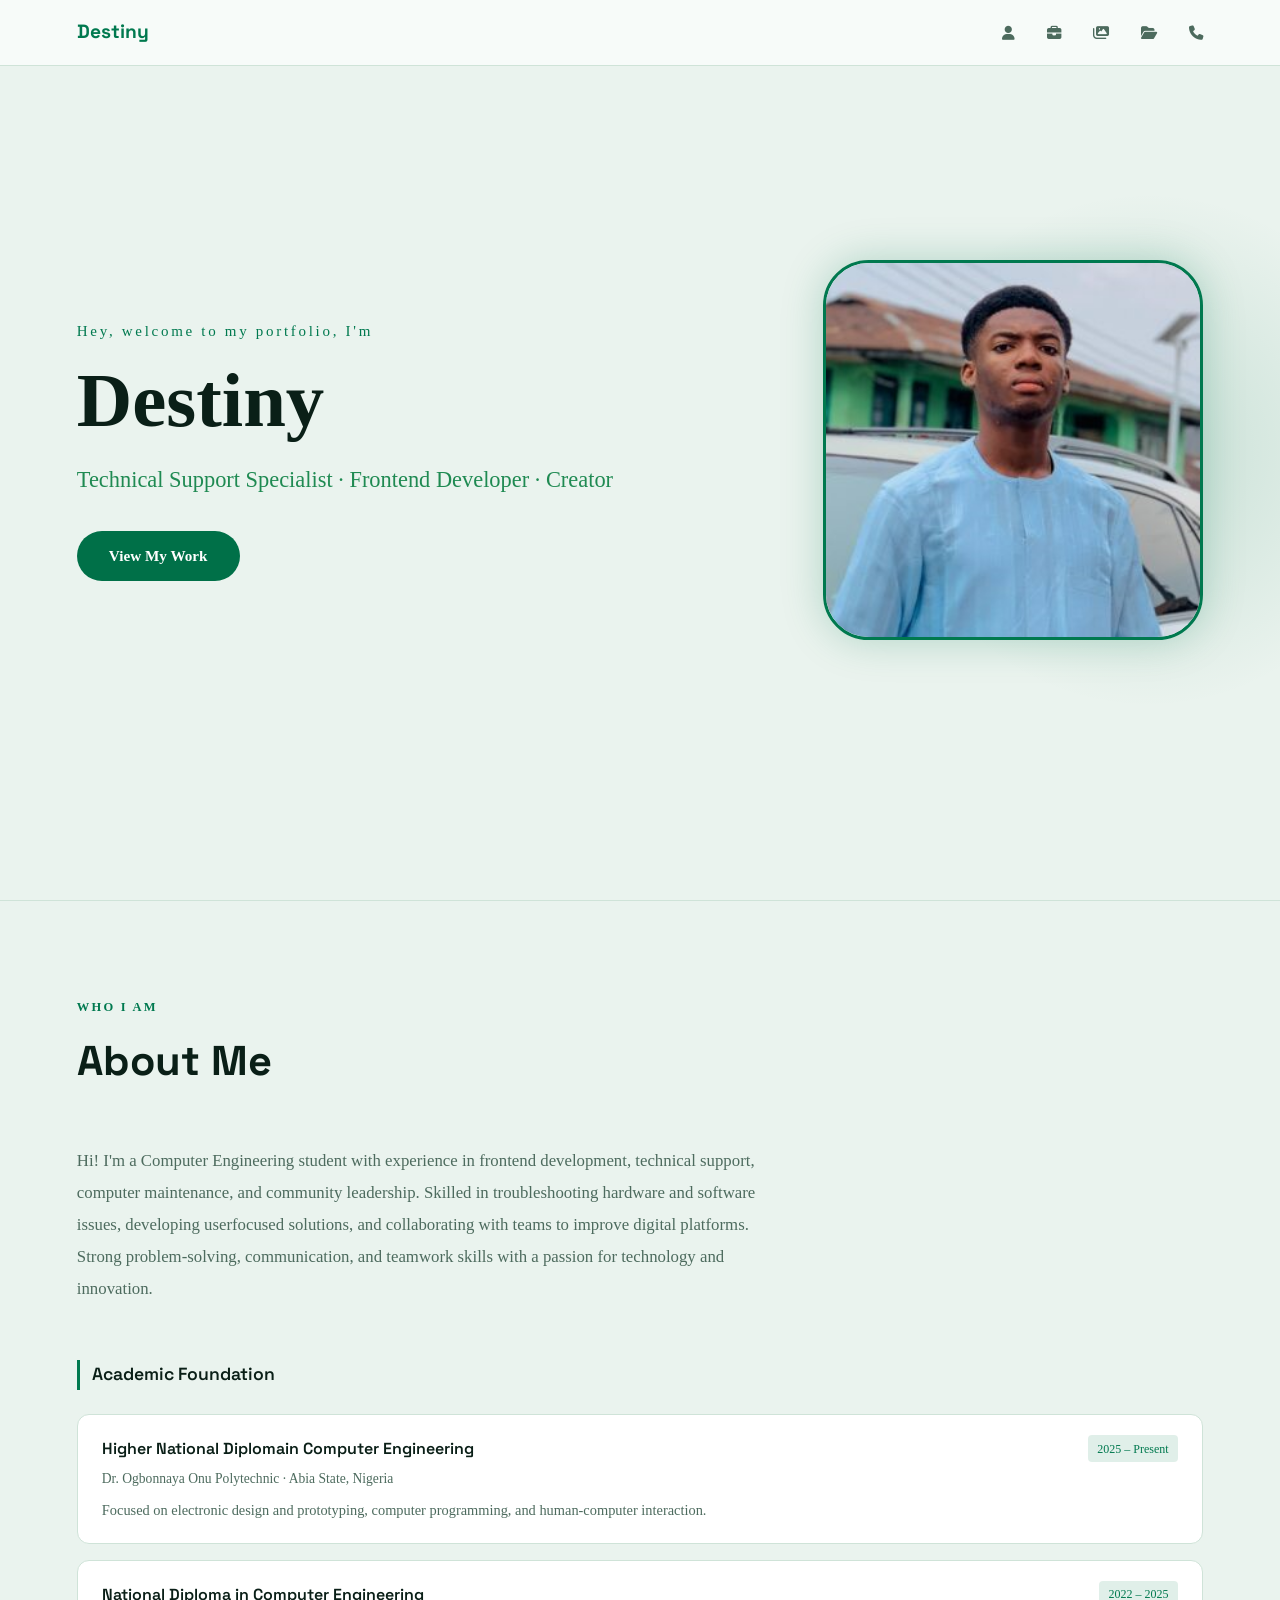
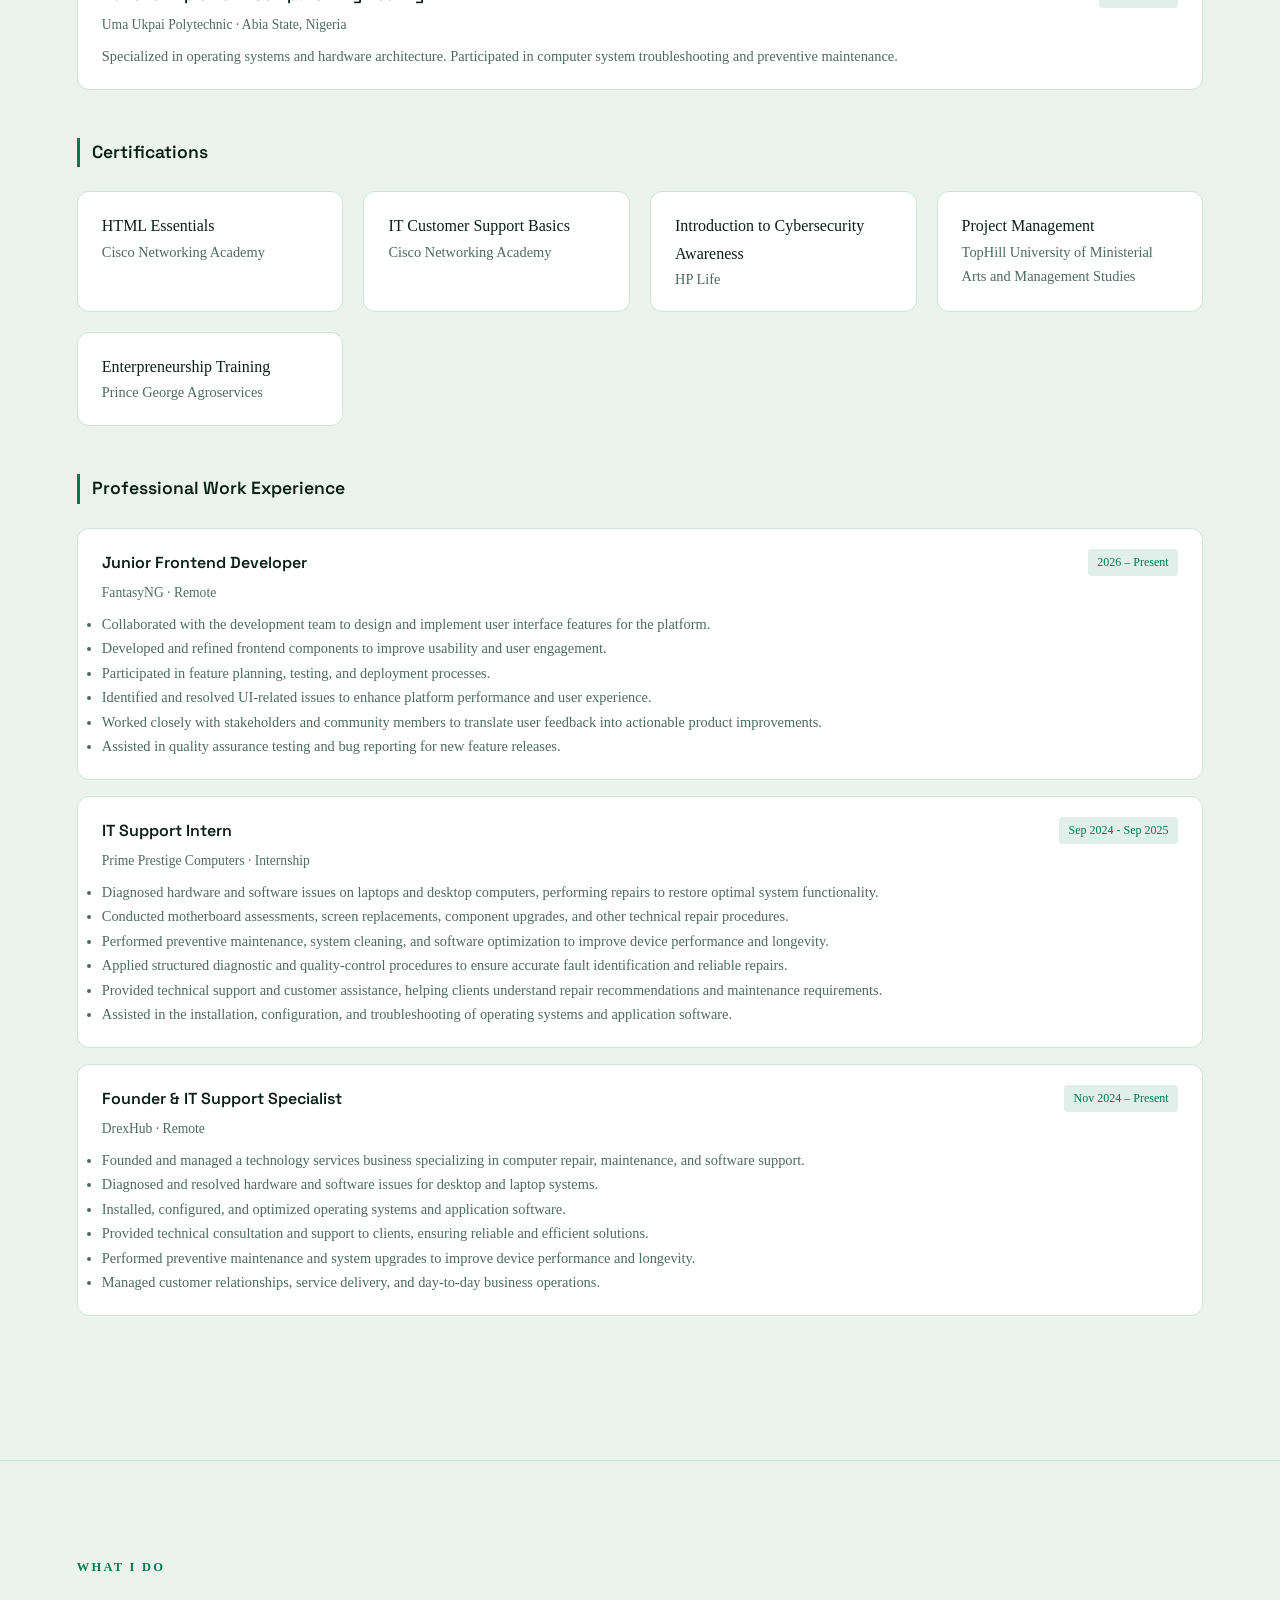
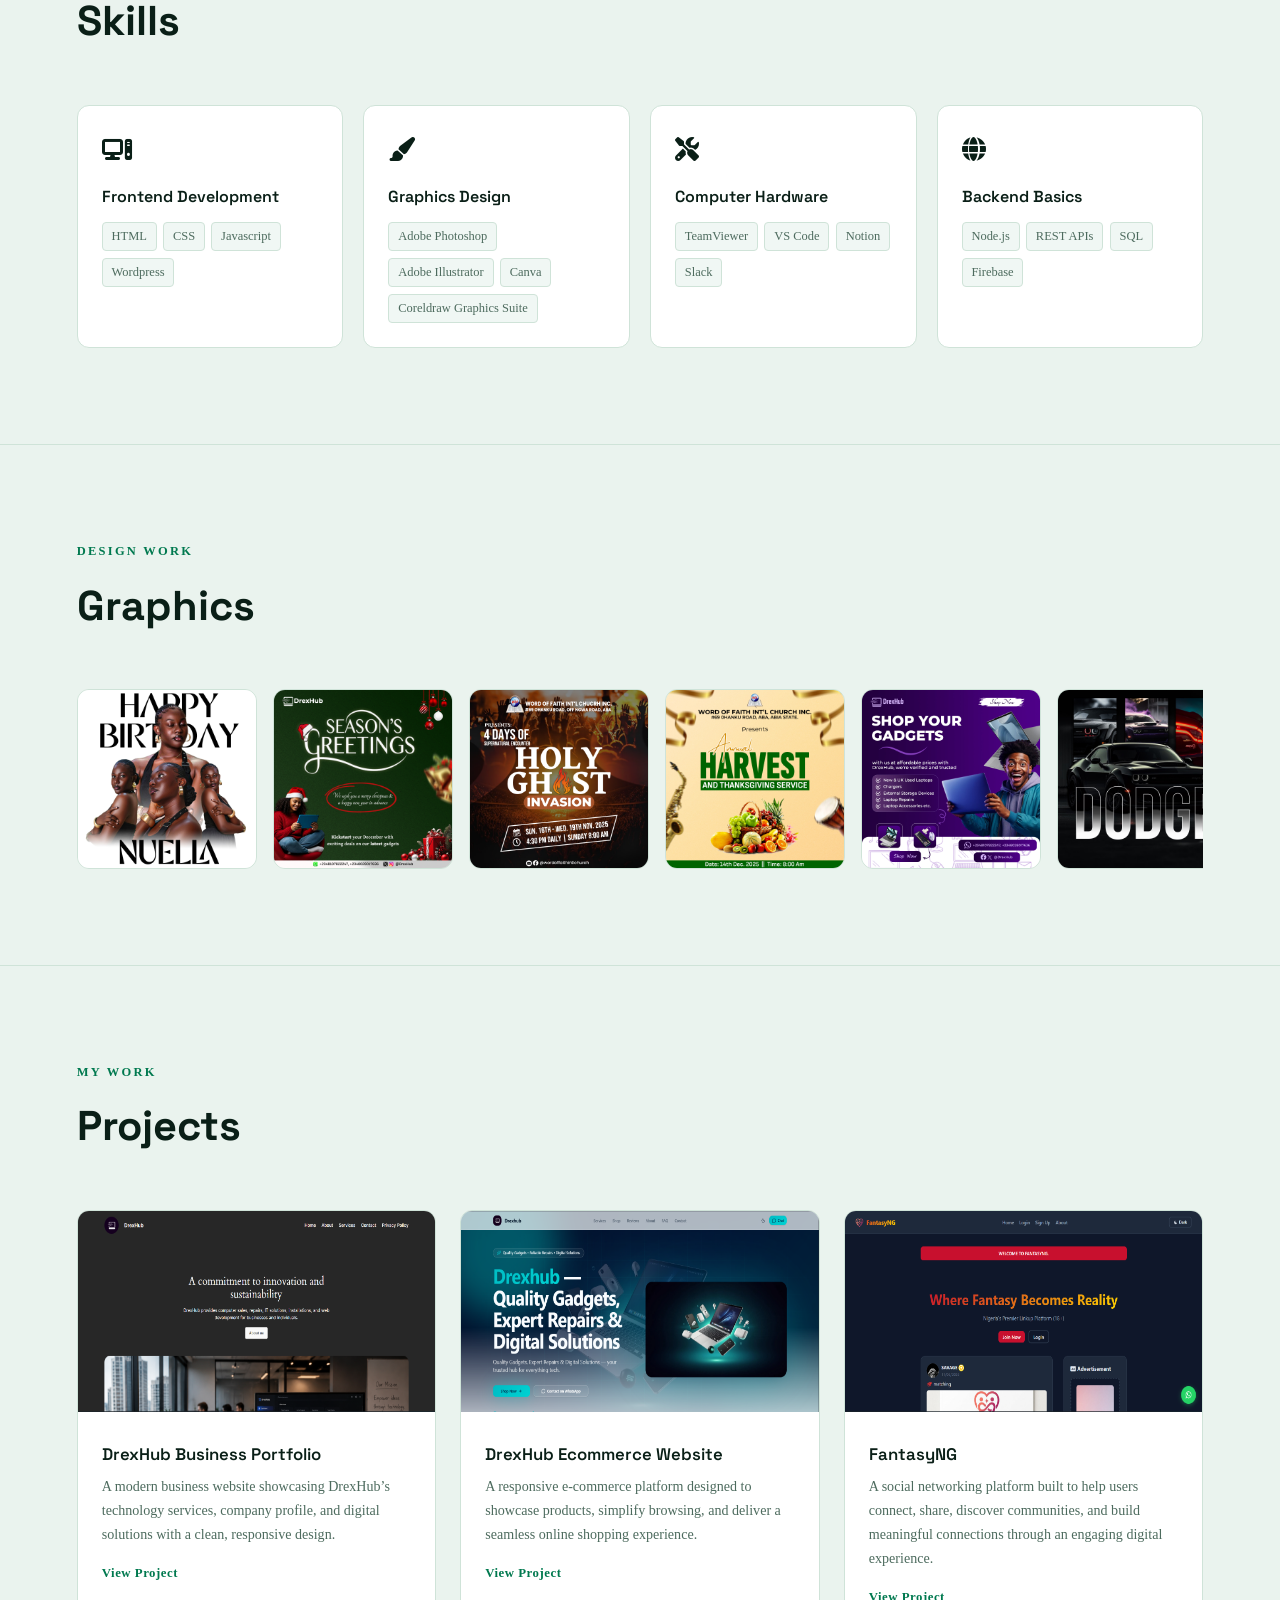
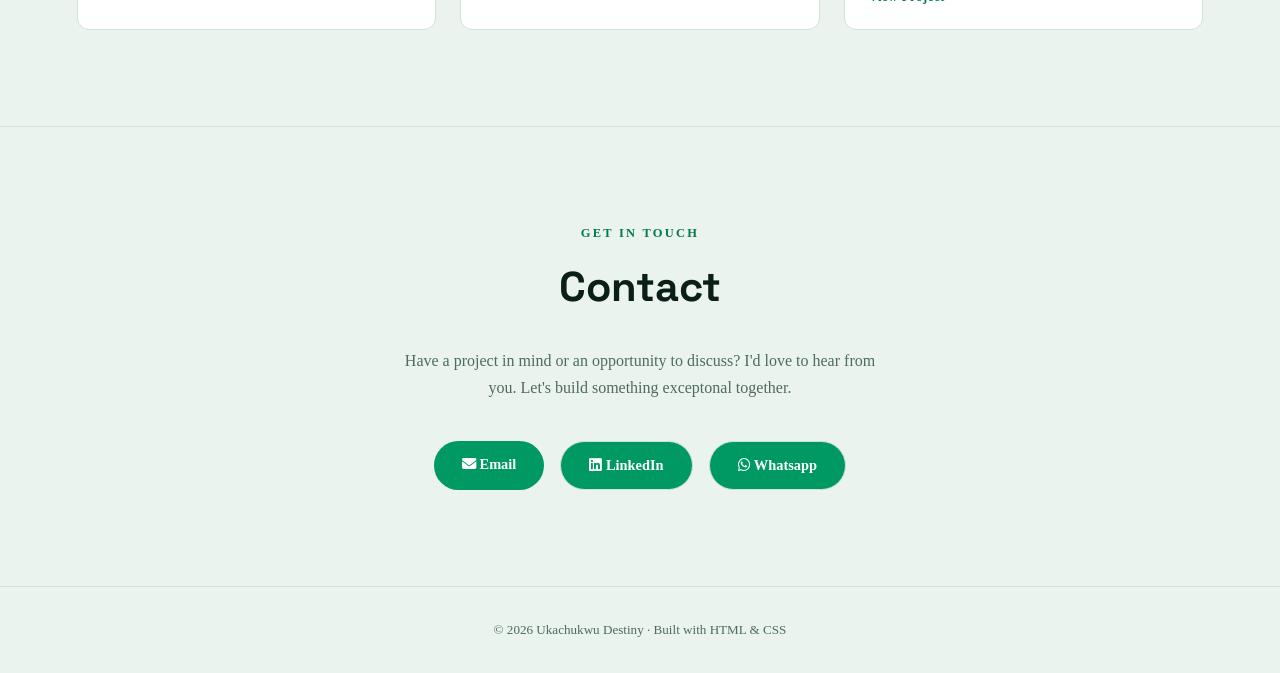
==== commit be48488e: "finale" ====
--- a/index.html
+++ b/index.html
@@ -15,11 +15,11 @@
   <nav>
     <a href="#hero" class="nav-logo">Destiny</a>
     <ul class="nav-links">
-      <li><a href="#about">About</a></li>
-      <li><a href="#skills">Skills</a></li>
-      <li><a href="#gallery">Gallery</a></li>
-      <li><a href="#projects">Projects</a></li>
-      <li><a href="#contact">Contact</a></li>
+      <li><a href="#about" aria-label="About"><i class="fa-solid fa-user"></i></a></li>
+      <li><a href="#skills" aria-label="Skills"><i class="fa-solid fa-briefcase"></i></a></li>
+      <li><a href="#gallery" aria-label="Gallery"><i class="fa-solid fa-images"></i></a></li>
+      <li><a href="#projects" aria-label="Projects"><i class="fa-solid fa-folder-open"></i></a></li>
+      <li><a href="#contact" aria-label="Contact"><i class="fa-solid fa-phone"></i></a></li>
     </ul>
   </nav>
 
@@ -212,6 +212,10 @@
       <img src="images/Untitled-1.png" alt="Design 3">
       <img src="images/THANKS.jpg" alt="Design 4">
       <img src="images/work.jpg" alt="Design 5">
+      <img src="images/Car.jpg" alt="Design 6">
+      <img src="images/ella bd.jpg" alt="Design 7">
+      <img src="images/new year.jpg" alt="Design 8">
+      <img src="images/trial.jpg" alt="Design 9">
 
       <!-- loop -->
 
@@ -220,6 +224,10 @@
       <img src="images/Untitled-1.png" alt="Design 3">
       <img src="images/THANKS.jpg" alt="Design 4">
       <img src="images/work.jpg" alt="Design 5">
+      <img src="images/Car.jpg" alt="Design 6">
+      <img src="images/ella bd.jpg" alt="Design 7">
+      <img src="images/new year.jpg" alt="Design 8">
+      <img src="images/trial.jpg" alt="Design 9">
     </div>
   </div>
 </section>
--- a/styles.css
+++ b/styles.css
@@ -52,6 +52,27 @@
   transition: color 0.2s;
 }
 .nav-links a:hover { color: #007048; }
+
+ /* Tooltip that shows on hover */
+
+    nav a::after {
+      content: attr(aria-label); 
+      position: absolute;
+      bottom: -35px;
+      background: #007048;
+      color: #fff;
+      padding: 4px 8px;
+      border-radius: 20px;
+      font-size: 12px;
+      white-space: nowrap;
+      opacity: 0;
+      pointer-events: none;
+      transition: opacity 0.2s ease;
+    }
+
+    nav a:hover::after {
+      opacity: 1;
+    }
 
 
 /* ── HERO ── */
